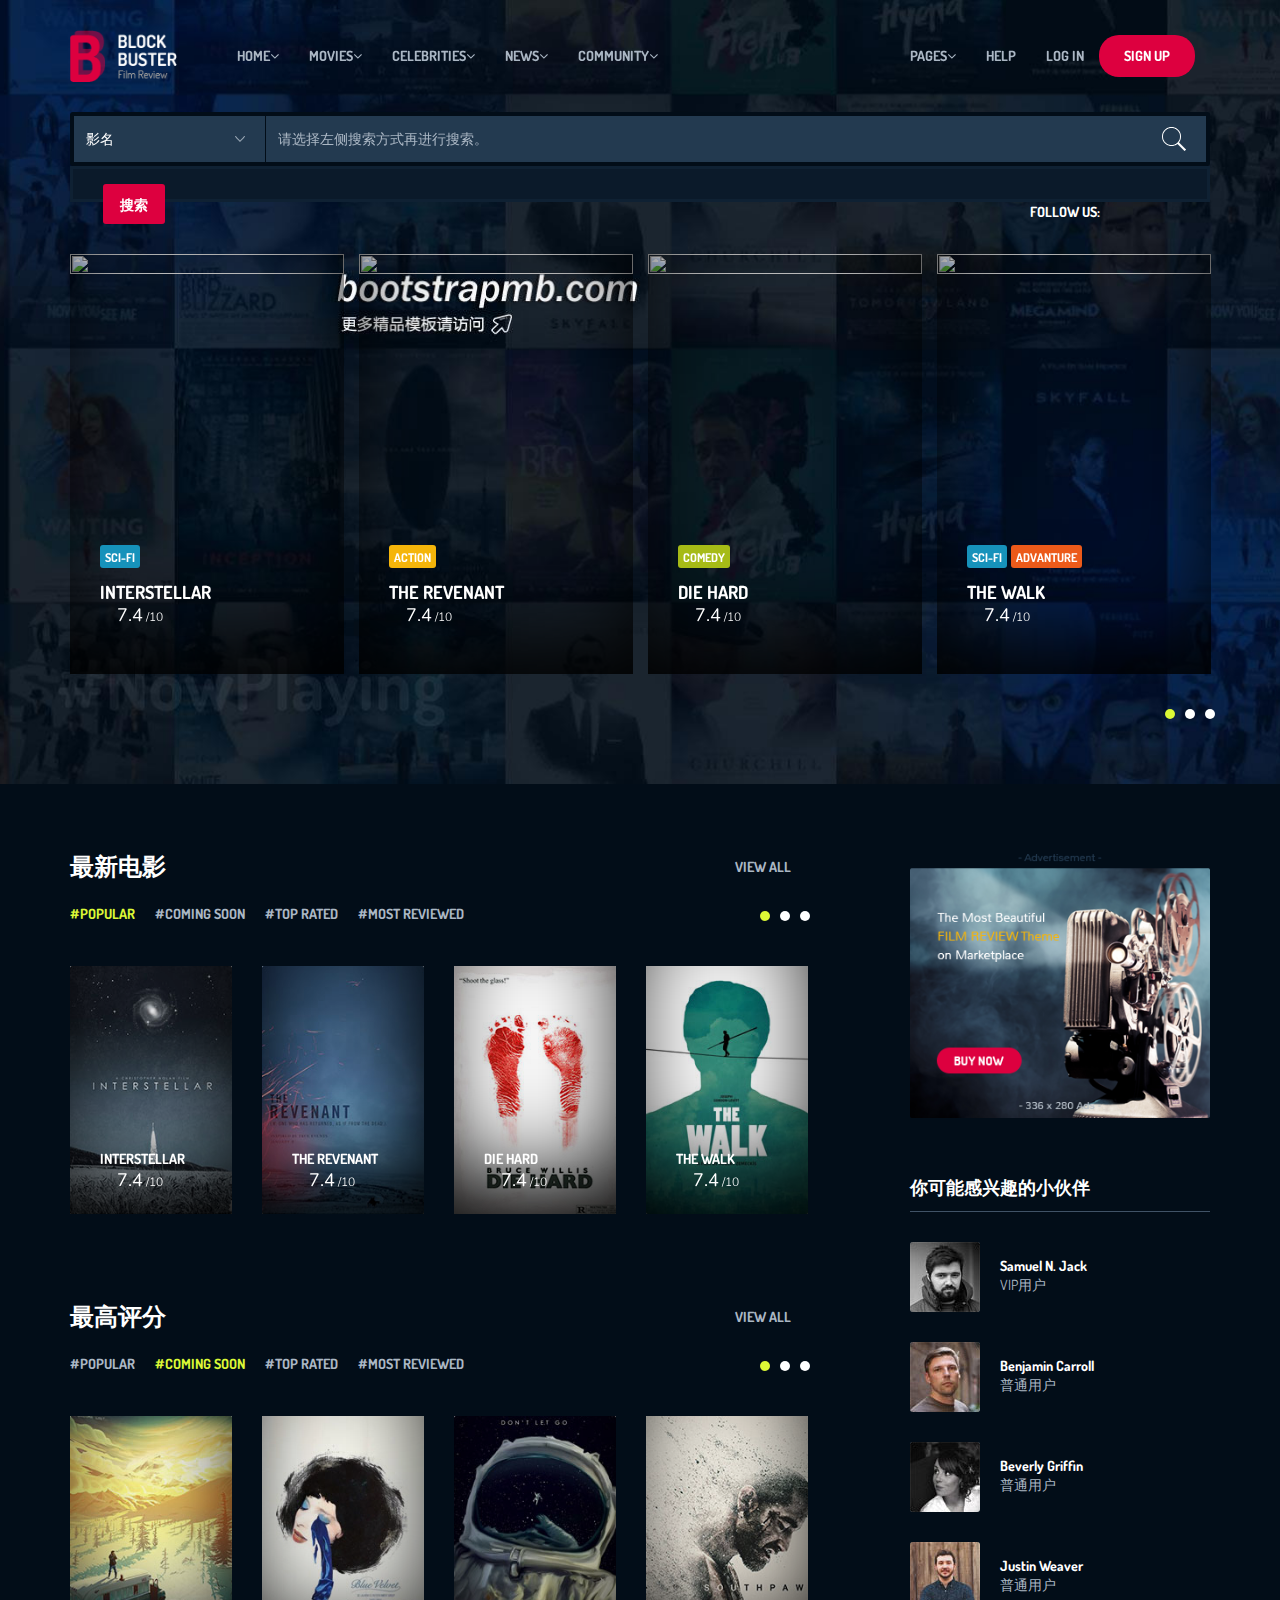
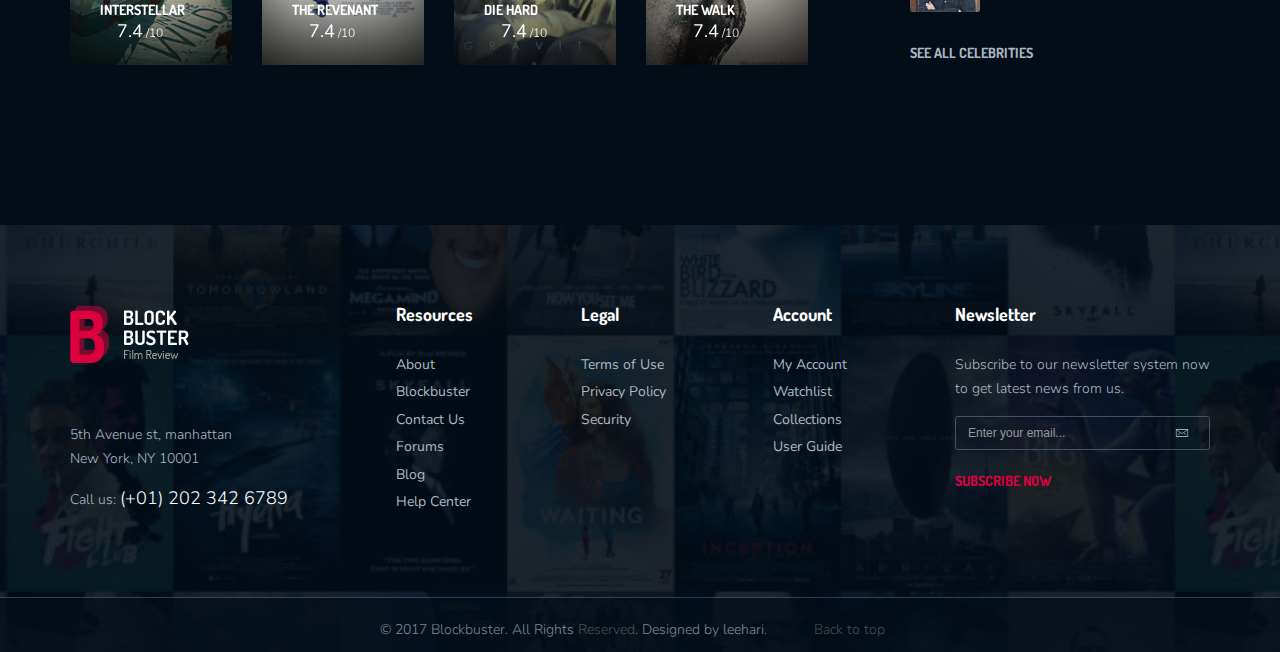
==== web/index.html @ 8b9c5f39 "init" ====
﻿<!DOCTYPE html>
<!--[if IE 7]>
<html class="ie ie7 no-js" lang="en-US">
<![endif]-->
<!--[if IE 8]>
<html class="ie ie8 no-js" lang="en-US">
<![endif]-->
<!--[if !(IE 7) | !(IE 8)  ]><!-->
<html lang="en" class="no-js">
<head>
	<!-- Basic need -->
	<title>Open Pediatrics</title>
	<meta charset="UTF-8">
	<meta name="description" content="">
	<meta name="keywords" content="">
	<meta name="author" content="">
	<meta name="referrer" content="no-referrer">
	<link rel="profile" href="#">

    <!--Google Font-->
    <link rel="stylesheet" href='http://fonts.googleapis.com/css?family=Dosis:400,700,500|Nunito:300,400,600' />
	<!-- Mobile specific meta -->
	<meta name=viewport content="width=device-width, initial-scale=1">
	<meta name="format-detection" content="telephone-no">

	<!-- CSS files -->
	<link rel="stylesheet" href="css/plugins.css">
	<link rel="stylesheet" href="css/style.css">

</head>
<body>
<!--preloading-->
<div id="preloader">
    <img class="logo" src="images/logo1.png" alt="" width="119" height="58">
    <div id="status">
        <span></span>
        <span></span>
    </div>
</div>
<!--end of preloading-->
<!--login form popup-->
<div class="login-wrapper" id="login-content">
    <div class="login-content">
        <a href="#" class="close">x</a>
        <h3>Login</h3>
        <form method="post" action="login.php">
        	<div class="row">
        		 <label for="username">
                    Username:
                    <input type="text" name="username" id="username" placeholder="Hugh Jackman" pattern="^[a-zA-Z][a-zA-Z0-9-_\.]{8,20}$" required="required" />
                </label>
        	</div>
           
            <div class="row">
            	<label for="password">
                    Password:
                    <input type="password" name="password" id="password" placeholder="******" pattern="(?=^.{8,}$)((?=.*\d)|(?=.*\W+))(?![.\n])(?=.*[A-Z])(?=.*[a-z]).*$" required="required" />
                </label>
            </div>
            <div class="row">
            	<div class="remember">
					<div>
						<input type="checkbox" name="remember" value="Remember me"><span>Remember me</span>
					</div>
            		<a href="#">Forget password ?</a>
            	</div>
            </div>
           <div class="row">
           	 <button type="submit">Login</button>
           </div>
        </form>
        <div class="row">
        	<p>Or via social</p>
            <div class="social-btn-2">
            	<a class="fb" href="#"><i class="ion-social-facebook"></i>Facebook</a>
            	<a class="tw" href="#"><i class="ion-social-twitter"></i>twitter</a>
            </div>
        </div>
    </div>
</div>
<!--end of login form popup-->
<!--signup form popup-->
<div class="login-wrapper"  id="signup-content">
    <div class="login-content">
        <a href="#" class="close">x</a>
        <h3>sign up</h3>
        <form method="post" action="signup.php">
            <div class="row">
                 <label for="username-2">
                    Username:
                    <input type="text" name="username" id="username-2" placeholder="Hugh Jackman" pattern="^[a-zA-Z][a-zA-Z0-9-_\.]{8,20}$" required="required" />
                </label>
            </div>
           
            <div class="row">
                <label for="email-2">
                    your email:
                    <input type="password" name="email" id="email-2" placeholder="" pattern="(?=^.{8,}$)((?=.*\d)|(?=.*\W+))(?![.\n])(?=.*[A-Z])(?=.*[a-z]).*$" required="required" />
                </label>
            </div>
             <div class="row">
                <label for="password-2">
                    Password:
                    <input type="password" name="password" id="password-2" placeholder="" pattern="(?=^.{8,}$)((?=.*\d)|(?=.*\W+))(?![.\n])(?=.*[A-Z])(?=.*[a-z]).*$" required="required" />
                </label>
            </div>
             <div class="row">
                <label for="repassword-2">
                    re-type Password:
                    <input type="password" name="password" id="repassword-2" placeholder="" pattern="(?=^.{8,}$)((?=.*\d)|(?=.*\W+))(?![.\n])(?=.*[A-Z])(?=.*[a-z]).*$" required="required" />
                </label>
            </div>
           <div class="row">
             <button type="submit">sign up</button>
           </div>
        </form>
    </div>
</div>
<!--end of signup form popup-->

<!-- BEGIN | Header -->
<header class="ht-header">
	<div class="container">
		<nav class="navbar navbar-default navbar-custom">
				<!-- Brand and toggle get grouped for better mobile display -->
				<div class="navbar-header logo">
				    <div class="navbar-toggle" data-toggle="collapse" data-target="#bs-example-navbar-collapse-1">
					    <span class="sr-only">Toggle navigation</span>
					    <div id="nav-icon1">
							<span></span>
							<span></span>
							<span></span>
						</div>
				    </div>
				    <a href="index.html"><img class="logo" src="images/logo1.png" alt="" width="119" height="58"></a>
			    </div>
				<!-- Collect the nav links, forms, and other content for toggling -->
				<div class="collapse navbar-collapse flex-parent" id="bs-example-navbar-collapse-1">
					<ul class="nav navbar-nav flex-child-menu menu-left">
						<li class="hidden">
							<a href="#page-top"></a>
						</li>
						<li class="dropdown first">
							<a class="btn btn-default dropdown-toggle lv1" data-toggle="dropdown">
							Home <i class="fa fa-angle-down" aria-hidden="true"></i>
							</a>
							<ul class="dropdown-menu level1">
								<li><a href="index.html">Home 01</a></li>
								<li><a href="homev2.html">Home 02</a></li>
								<li><a href="homev3.html">Home 03</a></li>
							</ul>
						</li>
						<li class="dropdown first">
							<a class="btn btn-default dropdown-toggle lv1" data-toggle="dropdown" data-hover="dropdown">
							movies<i class="fa fa-angle-down" aria-hidden="true"></i>
							</a>
							<ul class="dropdown-menu level1">
								<li class="dropdown">
									<a href="#" class="dropdown-toggle" data-toggle="dropdown" >Movie grid<i class="ion-ios-arrow-forward"></i></a>
									<ul class="dropdown-menu level2">
										<li><a href="moviegrid.html">Movie grid</a></li>
										<li><a href="moviegridfw.html">movie grid full width</a></li>
									</ul>
								</li>			
								<li><a href="movielist.html">Movie list</a></li>
								<li><a href="moviesingle.html">Movie single</a></li>
								<li class="it-last"><a href="seriessingle.html">Series single</a></li>
							</ul>
						</li>
						<li class="dropdown first">
							<a class="btn btn-default dropdown-toggle lv1" data-toggle="dropdown" data-hover="dropdown">
							celebrities <i class="fa fa-angle-down" aria-hidden="true"></i>
							</a>
							<ul class="dropdown-menu level1">
								<li><a href="celebritygrid01.html">celebrity grid 01</a></li>
								<li><a href="celebritygrid02.html">celebrity grid 02 </a></li>
								<li><a href="celebritylist.html">celebrity list</a></li>
								<li class="it-last"><a href="celebritysingle.html">celebrity single</a></li>
							</ul>
						</li>
						<li class="dropdown first">
							<a class="btn btn-default dropdown-toggle lv1" data-toggle="dropdown" data-hover="dropdown">
							news <i class="fa fa-angle-down" aria-hidden="true"></i>
							</a>
							<ul class="dropdown-menu level1">
								<li><a href="bloglist.html">blog List</a></li>
								<li><a href="bloggrid.html">blog Grid</a></li>
								<li class="it-last"><a href="blogdetail.html">blog Detail</a></li>
							</ul>
						</li>
						<li class="dropdown first">
							<a class="btn btn-default dropdown-toggle lv1" data-toggle="dropdown" data-hover="dropdown">
							community <i class="fa fa-angle-down" aria-hidden="true"></i>
							</a>
							<ul class="dropdown-menu level1">
								<li><a href="userfavoritegrid.html">user favorite grid</a></li>
								<li><a href="userfavoritelist.html">user favorite list</a></li>
								<li><a href="userprofile.html">user profile</a></li>
								<li class="it-last"><a href="userrate.html">user rate</a></li>
							</ul>
						</li>
					</ul>
					<ul class="nav navbar-nav flex-child-menu menu-right">
						<li class="dropdown first">
							<a class="btn btn-default dropdown-toggle lv1" data-toggle="dropdown" data-hover="dropdown">
							pages <i class="fa fa-angle-down" aria-hidden="true"></i>
							</a>
							<ul class="dropdown-menu level1">
								<li><a href="landing.html">Landing</a></li>
								<li><a href="404.html">404 Page</a></li>
								<li class="it-last"><a href="comingsoon.html">Coming soon</a></li>
							</ul>
						</li>                
						<li><a href="#">Help</a></li>
						<li class="loginLink"><a href="#">LOG In</a></li>
						<li class="btn signupLink"><a href="#">sign up</a></li>
					</ul>
				</div>
			<!-- /.navbar-collapse -->
	    </nav>
	    
	    <!-- top search form -->
	    <div class="top-search">
	    	<select>
				<option value="united">影名</option>
				<option value="saab">明星</option>
				<option value="united">导演</option>
				<option value="saab">标签</option>
			</select>
			<input type="text" placeholder="请选择左侧搜索方式再进行搜索。">
	    </div>
		<div class="form-style-1" >
			<div class="col-md-1 ">
				<input class="submit" type="submit" value="搜索">
			</div>
		</div>
	</div>
</header>
<!-- END | Header -->

<div class="slider movie-items">
	<div class="container">
		<div class="row">
			<div class="social-link">
				<p>Follow us: </p>
				<a href="#"><i class="ion-social-facebook"></i></a>
				<a href="#"><i class="ion-social-twitter"></i></a>
				<a href="#"><i class="ion-social-googleplus"></i></a>
				<a href="#"><i class="ion-social-youtube"></i></a>
			</div>
	    	<div  class="slick-multiItemSlider">
	    		<div class="movie-item">
	    			<div class="mv-img">
	    				<a href="#"><img src="https://img1.doubanio.com/view/photo/s_ratio_poster/public/p2219011938.webp" alt="" width="285" height="437"></a>
	    			</div>
	    			<div class="title-in">
	    				<div class="cate">
	    					<span class="blue"><a href="#">Sci-fi</a></span>
	    				</div>
	    				<h6><a href="#">Interstellar</a></h6>
	    				<p><i class="ion-android-star"></i><span>7.4</span> /10</p>
	    			</div>
	    		</div>
				<div class="movie-item">
	    			<div class="mv-img">
	    				<a href="#"><img src="https://img1.doubanio.com/view/photo/s_ratio_poster/public/p1910812549.webp" alt="" width="285" height="437"></a>
	    			</div>
	    			<div class="title-in">
	    				<div class="cate">
	    					<span class="yell"><a href="#">action</a></span>
	    				</div>
	    				<h6><a href="#">The revenant</a></h6>
	    				<p><i class="ion-android-star"></i><span>7.4</span> /10</p>
	    			</div>
	    		</div>
	    		<div class="movie-item">
	    			<div class="mv-img">
	    				<a href="#"><img src="https://img3.doubanio.com/view/photo/s_ratio_poster/public/p692813374.webp" alt="" width="285" height="437"></a>
	    			</div>
	    			<div class="title-in">
	    				<div class="cate">
	    					<span class="green"><a href="#">comedy</a></span>
	    				</div>
	    				<h6><a href="#">Die hard</a></h6>
	    				<p><i class="ion-android-star"></i><span>7.4</span> /10</p>
	    			</div>
	    		</div>
	    		<div class="movie-item">
	    			<div class="mv-img">
	    				<a href="#"><img src="https://img3.doubanio.com/view/photo/s_ratio_poster/public/p1910825503.webp" alt="" width="285" height="437"></a>
	    			</div>
	    			<div class="title-in">
	    				<div class="cate">
	    					<span class="blue"><a href="#">Sci-fi</a></span> <span class="orange"><a href="#">advanture</a></span>
	    				</div>
	    				<h6><a href="#">The walk</a></h6>
	    				<p><i class="ion-android-star"></i><span>7.4</span> /10</p>
	    			</div>
	    		</div>
	    		<div class="movie-item">
	    			<div class="mv-img">
	    				<a href="#"><img src="images/uploads/slider1.jpg" alt="" width="285" height="437"></a>
	    			</div>
	    			<div class="title-in">
	    				<div class="cate">
	    					<span class="blue"><a href="#">Sci-fi</a></span>
	    				</div>
	    				<h6><a href="#">Interstellar</a></h6>
	    				<p><i class="ion-android-star"></i><span>7.4</span> /10</p>
	    			</div>
	    		</div>
				<div class="movie-item">
	    			<div class="mv-img">
	    				<a href="#"><img src="images/uploads/slider2.jpg" alt="" width="285" height="437"></a>
	    			</div>
	    			<div class="title-in">
	    				<div class="cate">
	    					<span class="yell"><a href="#">action</a></span>
	    				</div>
	    				<h6><a href="#">The revenant</a></h6>
	    				<p><i class="ion-android-star"></i><span>7.4</span> /10</p>
	    			</div>
	    		</div>
	    		<div class="movie-item">
	    			<div class="mv-img">
	    				<img src="images/uploads/slider3.jpg" alt="" width="285" height="437">
	    			</div>
	    			<div class="title-in">
	    				<div class="cate">
	    					<span class="green"><a href="#">comedy</a></span>
	    				</div>
	    				<h6><a href="#">Die hard</a></h6>
	    				<p><i class="ion-android-star"></i><span>7.4</span> /10</p>
	    			</div>
	    		</div>
	    		<div class="movie-item">
	    			<div class="mv-img">
	    				<img src="images/uploads/slider4.jpg" alt="" width="285" height="437">
	    			</div>
	    			<div class="title-in">
	    				<div class="cate">
	    					<span class="blue"><a href="#">Sci-fi</a></span> <span class="orange"><a href="#">advanture</a></span>
	    				</div>
	    				<h6><a href="#">The walk</a></h6>
	    				<p><i class="ion-android-star"></i><span>7.4</span> /10</p>
	    			</div>
	    		</div>
	    		<div class="movie-item">
	    			<div class="mv-img">
	    				<img src="images/uploads/slider3.jpg" alt="" width="285" height="437">
	    			</div>
	    			<div class="title-in">
	    				<div class="cate">
	    					<span class="green"><a href="#">comedy</a></span>
	    				</div>
	    				<h6><a href="#">Die hard</a></h6>
	    				<p><i class="ion-android-star"></i><span>7.4</span> /10</p>
	    			</div>
	    		</div>
	    	</div>
	    </div>
	</div>
</div>
<div class="movie-items">
	<div class="container">
		<div class="row ipad-width">
			<div class="col-md-8">
				<div class="title-hd">
					<h2>最新电影</h2>
					<a href="#" class="viewall">View all <i class="ion-ios-arrow-right"></i></a>
				</div>
				<div class="tabs">
					<ul class="tab-links">
						<li class="active"><a href="#tab1">#Popular</a></li>
						<li><a href="#tab2"> #Coming soon</a></li>
						<li><a href="#tab3">  #Top rated  </a></li>
						<li><a href="#tab4"> #Most reviewed</a></li>                        
					</ul>
				    <div class="tab-content">
				        <div id="tab1" class="tab active">
				            <div class="row">
				            	<div class="slick-multiItem">
				            		<div class="slide-it">
				            			<div class="movie-item">
					            			<div class="mv-img">
					            				<img src="images/uploads/mv-item1.jpg" alt="" width="185" height="284">
					            			</div> 
					            			<div class="hvr-inner">
					            				<a  href="moviesingle.html"> Read more <i class="ion-android-arrow-dropright"></i> </a>
					            			</div>
					            			<div class="title-in">
					            				<h6><a href="#">Interstellar</a></h6>
					            				<p><i class="ion-android-star"></i><span>7.4</span> /10</p>
					            			</div>
					            		</div>
				            		</div>
									<div class="slide-it">
										<div class="movie-item">
					            			<div class="mv-img">
					            				<img src="images/uploads/mv-item2.jpg" alt="" width="185" height="284">
					            			</div>
					            			<div class="hvr-inner">
					            				<a  href="moviesingle.html"> Read more <i class="ion-android-arrow-dropright"></i> </a>
					            			</div>
					            			<div class="title-in">
					            				<h6><a href="#">The revenant</a></h6>
					            				<p><i class="ion-android-star"></i><span>7.4</span> /10</p>
					            			</div>
					            		</div>
									</div>
				            		<div class="slide-it">
				            			<div class="movie-item">
					            			<div class="mv-img">
					            				<img src="images/uploads/mv-item3.jpg" alt="" width="185" height="284">
					            			</div>
					            			<div class="hvr-inner">
					            				<a  href="moviesingle.html"> Read more <i class="ion-android-arrow-dropright"></i> </a>
					            			</div>
					            			<div class="title-in">
					            				<h6><a href="#">Die hard</a></h6>
					            				<p><i class="ion-android-star"></i><span>7.4</span> /10</p>
					            			</div>
					            		</div>
				            		</div>
				            		<div class="slide-it">
				            			<div class="movie-item">
					            			<div class="mv-img">
					            				<img src="images/uploads/mv-item4.jpg" alt="" width="185" height="284">
					            			</div>
					            			<div class="hvr-inner">
					            				<a  href="moviesingle.html"> Read more <i class="ion-android-arrow-dropright"></i> </a>
					            			</div>
					            			<div class="title-in">
					            				<h6><a href="#">The walk</a></h6>
					            				<p><i class="ion-android-star"></i><span>7.4</span> /10</p>
					            			</div>
					            		</div>
				            		</div>
				            		<div class="slide-it">
				            			<div class="movie-item">
					            			<div class="mv-img">
					            				<img src="images/uploads/mv-item5.jpg" alt="" width="185" height="284">
					            			</div>
					            			<div class="hvr-inner">
					            				<a  href="moviesingle.html"> Read more <i class="ion-android-arrow-dropright"></i> </a>
					            			</div>
					            			<div class="title-in">
					            				<h6><a href="#">Interstellar</a></h6>
					            				<p><i class="ion-android-star"></i><span>7.4</span> /10</p>
					            			</div>
					            		</div>
				            		</div>
									<div class="slide-it">
										<div class="movie-item">
					            			<div class="mv-img">
					            				<img src="images/uploads/mv-item6.jpg" alt="" width="185" height="284">
					            			</div>
					            			<div class="hvr-inner">
					            				<a  href="moviesingle.html"> Read more <i class="ion-android-arrow-dropright"></i> </a>
					            			</div>
					            			<div class="title-in">
					            				<h6><a href="#">The revenant</a></h6>
					            				<p><i class="ion-android-star"></i><span>7.4</span> /10</p>
					            			</div>
					            		</div>
									</div>
				            		<div class="slide-it">
				            			<div class="movie-item">
					            			<div class="mv-img">
					            				<img src="images/uploads/mv-item7.jpg" alt="" width="185" height="284">
					            			</div>
					            			<div class="hvr-inner">
					            				<a  href="moviesingle.html"> Read more <i class="ion-android-arrow-dropright"></i> </a>
					            			</div>
					            			<div class="title-in">
					            				<h6><a href="#">Die hard</a></h6>
					            				<p><i class="ion-android-star"></i><span>7.4</span> /10</p>
					            			</div>
					            		</div>
				            		</div>
				            		<div class="slide-it">
				            			<div class="movie-item">
					            			<div class="mv-img">
					            				<img src="images/uploads/mv-item8.jpg" alt="" width="185" height="284">
					            			</div>
					            			<div class="hvr-inner">
					            				<a  href="moviesingle.html"> Read more <i class="ion-android-arrow-dropright"></i> </a>
					            			</div>
					            			<div class="title-in">
					            				<h6><a href="#">The walk</a></h6>
					            				<p><i class="ion-android-star"></i><span>7.4</span> /10</p>
					            			</div>
					            		</div>
				            		</div>
				            		<div class="slide-it">
				            			<div class="movie-item">
					            			<div class="mv-img">
					            				<img src="images/uploads/mv-item3.jpg" alt="" width="185" height="284">
					            			</div>
					            			<div class="hvr-inner">
					            				<a  href="moviesingle.html"> Read more <i class="ion-android-arrow-dropright"></i> </a>
					            			</div>
					            			<div class="title-in">
					            				<h6><a href="#">Die hard</a></h6>
					            				<p><i class="ion-android-star"></i><span>7.4</span> /10</p>
					            			</div>
					            		</div>
				            		</div>
				            	</div>
				            </div>
				        </div>
				        <div id="tab2" class="tab">
				           <div class="row">
				            	<div class="slick-multiItem">
				            		<div class="slide-it">
				            			<div class="movie-item">
					            			<div class="mv-img">
					            				<img src="images/uploads/mv-item5.jpg" alt="" width="185" height="284">
					            			</div>
					            			<div class="hvr-inner">
					            				<a  href="moviesingle.html"> Read more <i class="ion-android-arrow-dropright"></i> </a>
					            			</div>
					            			<div class="title-in">
					            				<h6><a href="#">Interstellar</a></h6>
					            				<p><i class="ion-android-star"></i><span>7.4</span> /10</p>
					            			</div>
					            		</div>
				            		</div>
									<div class="slide-it">
										<div class="movie-item">
					            			<div class="mv-img">
					            				<img src="images/uploads/mv-item6.jpg" alt="" width="185" height="284">
					            			</div>
					            			<div class="hvr-inner">
					            				<a  href="moviesingle.html"> Read more <i class="ion-android-arrow-dropright"></i> </a>
					            			</div>
					            			<div class="title-in">
					            				<h6><a href="#">The revenant</a></h6>
					            				<p><i class="ion-android-star"></i><span>7.4</span> /10</p>
					            			</div>
					            		</div>
									</div>
				            		<div class="slide-it">
				            			<div class="movie-item">
					            			<div class="mv-img">
					            				<img src="images/uploads/mv-item7.jpg" alt="" width="185" height="284">
					            			</div>
					            			<div class="hvr-inner">
					            				<a  href="moviesingle.html"> Read more <i class="ion-android-arrow-dropright"></i> </a>
					            			</div>
					            			<div class="title-in">
					            				<h6><a href="#">Die hard</a></h6>
					            				<p><i class="ion-android-star"></i><span>7.4</span> /10</p>
					            			</div>
					            		</div>
				            		</div>
				            		<div class="slide-it">
				            			<div class="movie-item">
					            			<div class="mv-img">
					            				<img src="images/uploads/mv-item8.jpg" alt="" width="185" height="284">
					            			</div>
					            			<div class="hvr-inner">
					            				<a  href="moviesingle.html"> Read more <i class="ion-android-arrow-dropright"></i> </a>
					            			</div>
					            			<div class="title-in">
					            				<h6><a href="#">The walk</a></h6>
					            				<p><i class="ion-android-star"></i><span>7.4</span> /10</p>
					            			</div>
					            		</div>
				            		</div>
				            		<div class="slide-it">
				            			<div class="movie-item">
					            			<div class="mv-img">
					            				<img src="images/uploads/mv-item3.jpg" alt="" width="185" height="284">
					            			</div>
					            			<div class="hvr-inner">
					            				<a  href="moviesingle.html"> Read more <i class="ion-android-arrow-dropright"></i> </a>
					            			</div>
					            			<div class="title-in">
					            				<h6><a href="#">Die hard</a></h6>
					            				<p><i class="ion-android-star"></i><span>7.4</span> /10</p>
					            			</div>
					            		</div>
				            		</div>
				            	</div>
				            </div>
				        </div>
				        <div id="tab3" class="tab">
				        	<div class="row">
				            	<div class="slick-multiItem">
				            		<div class="slide-it">
				            			<div class="movie-item">
					            			<div class="mv-img">
					            				<img src="images/uploads/mv-item1.jpg" alt="" width="185" height="284">
					            			</div>
					            			<div class="hvr-inner">
					            				<a  href="moviesingle.html"> Read more <i class="ion-android-arrow-dropright"></i> </a>
					            			</div>
					            			<div class="title-in">
					            				<h6><a href="#">Interstellar</a></h6>
					            				<p><i class="ion-android-star"></i><span>7.4</span> /10</p>
					            			</div>
					            		</div>
				            		</div>
									<div class="slide-it">
										<div class="movie-item">
					            			<div class="mv-img">
					            				<img src="images/uploads/mv-item2.jpg" alt="" width="185" height="284">
					            			</div>
					            			<div class="hvr-inner">
					            				<a  href="moviesingle.html"> Read more <i class="ion-android-arrow-dropright"></i> </a>
					            			</div>
					            			<div class="title-in">
					            				<h6><a href="#">The revenant</a></h6>
					            				<p><i class="ion-android-star"></i><span>7.4</span> /10</p>
					            			</div>
					            		</div>
									</div>
				            		<div class="slide-it">
				            			<div class="movie-item">
					            			<div class="mv-img">
					            				<img src="images/uploads/mv-item3.jpg" alt="" width="185" height="284">
					            			</div>
					            			<div class="hvr-inner">
					            				<a  href="moviesingle.html"> Read more <i class="ion-android-arrow-dropright"></i> </a>
					            			</div>
					            			<div class="title-in">
					            				<h6><a href="#">Die hard</a></h6>
					            				<p><i class="ion-android-star"></i><span>7.4</span> /10</p>
					            			</div>
					            		</div>
				            		</div>
				            		<div class="slide-it">
				            			<div class="movie-item">
					            			<div class="mv-img">
					            				<img src="images/uploads/mv-item4.jpg" alt="" width="185" height="284">
					            			</div>
					            			<div class="hvr-inner">
					            				<a  href="moviesingle.html"> Read more <i class="ion-android-arrow-dropright"></i> </a>
					            			</div>
					            			<div class="title-in">
					            				<h6><a href="#">The walk</a></h6>
					            				<p><i class="ion-android-star"></i><span>7.4</span> /10</p>
					            			</div>
					            		</div>
				            		</div>
				            		<div class="slide-it">
				            			<div class="movie-item">
					            			<div class="mv-img">
					            				<img src="images/uploads/mv-item3.jpg" alt="" width="185" height="284">
					            			</div>
					            			<div class="hvr-inner">
					            				<a  href="moviesingle.html"> Read more <i class="ion-android-arrow-dropright"></i> </a>
					            			</div>
					            			<div class="title-in">
					            				<h6><a href="#">Die hard</a></h6>
					            				<p><i class="ion-android-star"></i><span>7.4</span> /10</p>
					            			</div>
					            		</div>
				            		</div>
				            	</div>
				            </div>
			       	 	</div>
			       	 	<div id="tab4" class="tab">
				        	<div class="row">
				            	<div class="slick-multiItem">
				            		<div class="slide-it">
				            			<div class="movie-item">
					            			<div class="mv-img">
					            				<img src="images/uploads/mv-item5.jpg" alt="" width="185" height="284">
					            			</div>
					            			<div class="hvr-inner">
					            				<a  href="moviesingle.html"> Read more <i class="ion-android-arrow-dropright"></i> </a>
					            			</div>
					            			<div class="title-in">
					            				<h6><a href="#">Interstellar</a></h6>
					            				<p><i class="ion-android-star"></i><span>7.4</span> /10</p>
					            			</div>
					            		</div>
				            		</div>
									<div class="slide-it">
										<div class="movie-item">
					            			<div class="mv-img">
					            				<img src="images/uploads/mv-item6.jpg" alt="" width="185" height="284">
					            			</div>
					            			<div class="hvr-inner">
					            				<a  href="moviesingle.html"> Read more <i class="ion-android-arrow-dropright"></i> </a>
					            			</div>
					            			<div class="title-in">
					            				<h6><a href="#">The revenant</a></h6>
					            				<p><i class="ion-android-star"></i><span>7.4</span> /10</p>
					            			</div>
					            		</div>
									</div>
				            		<div class="slide-it">
				            			<div class="movie-item">
					            			<div class="mv-img">
					            				<img src="images/uploads/mv-item7.jpg" alt="" width="185" height="284">
					            			</div>
					            			<div class="hvr-inner">
					            				<a  href="moviesingle.html"> Read more <i class="ion-android-arrow-dropright"></i> </a>
					            			</div>
					            			<div class="title-in">
					            				<h6><a href="#">Die hard</a></h6>
					            				<p><i class="ion-android-star"></i><span>7.4</span> /10</p>
					            			</div>
					            		</div>
				            		</div>
				            		<div class="slide-it">
				            			<div class="movie-item">
					            			<div class="mv-img">
					            				<img src="images/uploads/mv-item8.jpg" alt="" width="185" height="284">
					            			</div>
					            			<div class="hvr-inner">
					            				<a  href="moviesingle.html"> Read more <i class="ion-android-arrow-dropright"></i> </a>
					            			</div>
					            			<div class="title-in">
					            				<h6><a href="#">The walk</a></h6>
					            				<p><i class="ion-android-star"></i><span>7.4</span> /10</p>
					            			</div>
					            		</div>
				            		</div>
				            		<div class="slide-it">
				            			<div class="movie-item">
					            			<div class="mv-img">
					            				<img src="images/uploads/mv-item3.jpg" alt="" width="185" height="284">
					            			</div>
					            			<div class="hvr-inner">
					            				<a  href="moviesingle.html"> Read more <i class="ion-android-arrow-dropright"></i> </a>
					            			</div>
					            			<div class="title-in">
					            				<h6><a href="#">Die hard</a></h6>
					            				<p><i class="ion-android-star"></i><span>7.4</span> /10</p>
					            			</div>
					            		</div>
				            		</div>
				            	</div>
				            </div>
			       	 	</div>
				    </div>
				</div>
				<div class="title-hd">
					<h2>最高评分</h2>
					<a href="#" class="viewall">View all <i class="ion-ios-arrow-right"></i></a>
				</div>
				<div class="tabs">
					<ul class="tab-links-2">
						<li><a href="#tab21">#Popular</a></li>
						<li class="active"><a href="#tab22"> #Coming soon</a></li>
						<li><a href="#tab23">  #Top rated  </a></li>
						<li><a href="#tab24"> #Most reviewed</a></li>                        
					</ul>
				    <div class="tab-content">
				        <div id="tab21" class="tab">
				            <div class="row">
				            	<div class="slick-multiItem">
				            		<div class="slide-it">
				            			<div class="movie-item">
					            			<div class="mv-img">
					            				<img src="images/uploads/mv-item1.jpg" alt="" width="185" height="284">
					            			</div>
					            			<div class="hvr-inner">
					            				<a  href="moviesingle.html"> Read more <i class="ion-android-arrow-dropright"></i> </a>
					            			</div>
					            			<div class="title-in">
					            				<h6><a href="#">Interstellar</a></h6>
					            				<p><i class="ion-android-star"></i><span>7.4</span> /10</p>
					            			</div>
					            		</div>
				            		</div>
									<div class="slide-it">
										<div class="movie-item">
					            			<div class="mv-img">
					            				<img src="images/uploads/mv-item2.jpg" alt="" width="185" height="284">
					            			</div>
					            			<div class="hvr-inner">
					            				<a  href="moviesingle.html"> Read more <i class="ion-android-arrow-dropright"></i> </a>
					            			</div>
					            			<div class="title-in">
					            				<h6><a href="#">The revenant</a></h6>
					            				<p><i class="ion-android-star"></i><span>7.4</span> /10</p>
					            			</div>
					            		</div>
									</div>
				            		<div class="slide-it">
				            			<div class="movie-item">
					            			<div class="mv-img">
					            				<img src="images/uploads/mv-item3.jpg" alt="" width="185" height="284">
					            			</div>
					            			<div class="hvr-inner">
					            				<a  href="moviesingle.html"> Read more <i class="ion-android-arrow-dropright"></i> </a>
					            			</div>
					            			<div class="title-in">
					            				<h6><a href="#">Die hard</a></h6>
					            				<p><i class="ion-android-star"></i><span>7.4</span> /10</p>
					            			</div>
					            		</div>
				            		</div>
				            		<div class="slide-it">
				            			<div class="movie-item">
					            			<div class="mv-img">
					            				<img src="images/uploads/mv-item4.jpg" alt="" width="185" height="284">
					            			</div>
					            			<div class="hvr-inner">
					            				<a  href="moviesingle.html"> Read more <i class="ion-android-arrow-dropright"></i> </a>
					            			</div>
					            			<div class="title-in">
					            				<h6><a href="#">The walk</a></h6>
					            				<p><i class="ion-android-star"></i><span>7.4</span> /10</p>
					            			</div>
					            		</div>
				            		</div>
				            		<div class="slide-it">
				            			<div class="movie-item">
					            			<div class="mv-img">
					            				<img src="images/uploads/mv-item3.jpg" alt="" width="185" height="284">
					            			</div>
					            			<div class="hvr-inner">
					            				<a  href="moviesingle.html"> Read more <i class="ion-android-arrow-dropright"></i> </a>
					            			</div>
					            			<div class="title-in">
					            				<h6><a href="#">Die hard</a></h6>
					            				<p><i class="ion-android-star"></i><span>7.4</span> /10</p>
					            			</div>
					            		</div>
				            		</div>
				            	</div>
				            </div>
				        </div>
				        <div id="tab22" class="tab active">
				           <div class="row">
				            	<div class="slick-multiItem">
				            		<div class="slide-it">
				            			<div class="movie-item">
					            			<div class="mv-img">
					            				<img src="images/uploads/mv-item5.jpg" alt="" width="185" height="284">
					            			</div>
					            			<div class="hvr-inner">
					            				<a  href="moviesingle.html"> Read more <i class="ion-android-arrow-dropright"></i> </a>
					            			</div>
					            			<div class="title-in">
					            				<h6><a href="#">Interstellar</a></h6>
					            				<p><i class="ion-android-star"></i><span>7.4</span> /10</p>
					            			</div>
					            		</div>
				            		</div>
									<div class="slide-it">
										<div class="movie-item">
					            			<div class="mv-img">
					            				<img src="images/uploads/mv-item6.jpg" alt="" width="185" height="284">
					            			</div>
					            			<div class="hvr-inner">
					            				<a  href="moviesingle.html"> Read more <i class="ion-android-arrow-dropright"></i> </a>
					            			</div>
					            			<div class="title-in">
					            				<h6><a href="#">The revenant</a></h6>
					            				<p><i class="ion-android-star"></i><span>7.4</span> /10</p>
					            			</div>
					            		</div>
									</div>
				            		<div class="slide-it">
				            			<div class="movie-item">
					            			<div class="mv-img">
					            				<img src="images/uploads/mv-item7.jpg" alt="" width="185" height="284">
					            			</div>
					            			<div class="hvr-inner">
					            				<a  href="moviesingle.html"> Read more <i class="ion-android-arrow-dropright"></i> </a>
					            			</div>
					            			<div class="title-in">
					            				<h6><a href="#">Die hard</a></h6>
					            				<p><i class="ion-android-star"></i><span>7.4</span> /10</p>
					            			</div>
					            		</div>
				            		</div>
				            		<div class="slide-it">
				            			<div class="movie-item">
					            			<div class="mv-img">
					            				<img src="images/uploads/mv-item8.jpg" alt="" width="185" height="284">
					            			</div>
					            			<div class="hvr-inner">
					            				<a  href="moviesingle.html"> Read more <i class="ion-android-arrow-dropright"></i> </a>
					            			</div>
					            			<div class="title-in">
					            				<h6><a href="#">The walk</a></h6>
					            				<p><i class="ion-android-star"></i><span>7.4</span> /10</p>
					            			</div>
					            		</div>
				            		</div>
				            		<div class="slide-it">
				            			<div class="movie-item">
					            			<div class="mv-img">
					            				<img src="images/uploads/mv-item1.jpg" alt="" width="185" height="284">
					            			</div>
					            			<div class="hvr-inner">
					            				<a  href="moviesingle.html"> Read more <i class="ion-android-arrow-dropright"></i> </a>
					            			</div>
					            			<div class="title-in">
					            				<h6><a href="#">Interstellar</a></h6>
					            				<p><i class="ion-android-star"></i><span>7.4</span> /10</p>
					            			</div>
					            		</div>
				            		</div>
									<div class="slide-it">
										<div class="movie-item">
					            			<div class="mv-img">
					            				<img src="images/uploads/mv-item2.jpg" alt="" width="185" height="284">
					            			</div>
					            			<div class="hvr-inner">
					            				<a  href="moviesingle.html"> Read more <i class="ion-android-arrow-dropright"></i> </a>
					            			</div>
					            			<div class="title-in">
					            				<h6><a href="#">The revenant</a></h6>
					            				<p><i class="ion-android-star"></i><span>7.4</span> /10</p>
					            			</div>
					            		</div>
									</div>
				            		<div class="slide-it">
				            			<div class="movie-item">
					            			<div class="mv-img">
					            				<img src="images/uploads/mv-item3.jpg" alt="" width="185" height="284">
					            			</div>
					            			<div class="hvr-inner">
					            				<a  href="moviesingle.html"> Read more <i class="ion-android-arrow-dropright"></i> </a>
					            			</div>
					            			<div class="title-in">
					            				<h6><a href="#">Die hard</a></h6>
					            				<p><i class="ion-android-star"></i><span>7.4</span> /10</p>
					            			</div>
					            		</div>
				            		</div>
				            		<div class="slide-it">
				            			<div class="movie-item">
					            			<div class="mv-img">
					            				<img src="images/uploads/mv-item4.jpg" alt="" width="185" height="284">
					            			</div>
					            			<div class="hvr-inner">
					            				<a  href="moviesingle.html"> Read more <i class="ion-android-arrow-dropright"></i> </a>
					            			</div>
					            			<div class="title-in">
					            				<h6><a href="#">The walk</a></h6>
					            				<p><i class="ion-android-star"></i><span>7.4</span> /10</p>
					            			</div>
					            		</div>
				            		</div>
				            		<div class="slide-it">
				            			<div class="movie-item">
					            			<div class="mv-img">
					            				<img src="images/uploads/mv-item5.jpg" alt="" width="185" height="284">
					            			</div>
					            			<div class="hvr-inner">
					            				<a  href="moviesingle.html"> Read more <i class="ion-android-arrow-dropright"></i> </a>
					            			</div>
					            			<div class="title-in">
					            				<h6><a href="#">Interstellar</a></h6>
					            				<p><i class="ion-android-star"></i><span>7.4</span> /10</p>
					            			</div>
					            		</div>
				            		</div>
									<div class="slide-it">
										<div class="movie-item">
					            			<div class="mv-img">
					            				<img src="images/uploads/mv-item6.jpg" alt="" width="185" height="284">
					            			</div>
					            			<div class="hvr-inner">
					            				<a  href="moviesingle.html"> Read more <i class="ion-android-arrow-dropright"></i> </a>
					            			</div>
					            			<div class="title-in">
					            				<h6><a href="#">The revenant</a></h6>
					            				<p><i class="ion-android-star"></i><span>7.4</span> /10</p>
					            			</div>
					            		</div>
									</div>
				            	</div>
				            </div>
				        </div>
				        <div id="tab23" class="tab">
				        	<div class="row">
				            	<div class="slick-multiItem">
				            		<div class="slide-it">
				            			<div class="movie-item">
					            			<div class="mv-img">
					            				<img src="images/uploads/mv-item1.jpg" alt="" width="185" height="284">
					            			</div>
					            			<div class="hvr-inner">
					            				<a  href="moviesingle.html"> Read more <i class="ion-android-arrow-dropright"></i> </a>
					            			</div>
					            			<div class="title-in">
					            				<h6><a href="#">Interstellar</a></h6>
					            				<p><i class="ion-android-star"></i><span>7.4</span> /10</p>
					            			</div>
					            		</div>
				            		</div>
									<div class="slide-it">
										<div class="movie-item">
					            			<div class="mv-img">
					            				<img src="images/uploads/mv-item2.jpg" alt="" width="185" height="284">
					            			</div>
					            			<div class="hvr-inner">
					            				<a  href="moviesingle.html"> Read more <i class="ion-android-arrow-dropright"></i> </a>
					            			</div>
					            			<div class="title-in">
					            				<h6><a href="#">The revenant</a></h6>
					            				<p><i class="ion-android-star"></i><span>7.4</span> /10</p>
					            			</div>
					            		</div>
									</div>
				            		<div class="slide-it">
				            			<div class="movie-item">
					            			<div class="mv-img">
					            				<img src="images/uploads/mv-item3.jpg" alt="" width="185" height="284">
					            			</div>
					            			<div class="hvr-inner">
					            				<a  href="moviesingle.html"> Read more <i class="ion-android-arrow-dropright"></i> </a>
					            			</div>
					            			<div class="title-in">
					            				<h6><a href="#">Die hard</a></h6>
					            				<p><i class="ion-android-star"></i><span>7.4</span> /10</p>
					            			</div>
					            		</div>
				            		</div>
				            		<div class="slide-it">
				            			<div class="movie-item">
					            			<div class="mv-img">
					            				<img src="images/uploads/mv-item4.jpg" alt="" width="185" height="284">
					            			</div>
					            			<div class="hvr-inner">
					            				<a  href="moviesingle.html"> Read more <i class="ion-android-arrow-dropright"></i> </a>
					            			</div>
					            			<div class="title-in">
					            				<h6><a href="#">The walk</a></h6>
					            				<p><i class="ion-android-star"></i><span>7.4</span> /10</p>
					            			</div>
					            		</div>
				            		</div>
				            		<div class="slide-it">
				            			<div class="movie-item">
					            			<div class="mv-img">
					            				<img src="images/uploads/mv-item5.jpg" alt="" width="185" height="284">
					            			</div>
					            			<div class="hvr-inner">
					            				<a  href="moviesingle.html"> Read more <i class="ion-android-arrow-dropright"></i> </a>
					            			</div>
					            			<div class="title-in">
					            				<h6><a href="#">Interstellar</a></h6>
					            				<p><i class="ion-android-star"></i><span>7.4</span> /10</p>
					            			</div>
					            		</div>
				            		</div>
									<div class="slide-it">
										<div class="movie-item">
					            			<div class="mv-img">
					            				<img src="images/uploads/mv-item6.jpg" alt="" width="185" height="284">
					            			</div>
					            			<div class="hvr-inner">
					            				<a  href="moviesingle.html"> Read more <i class="ion-android-arrow-dropright"></i> </a>
					            			</div>
					            			<div class="title-in">
					            				<h6><a href="#">The revenant</a></h6>
					            				<p><i class="ion-android-star"></i><span>7.4</span> /10</p>
					            			</div>
					            		</div>
									</div>
				            		<div class="slide-it">
				            			<div class="movie-item">
					            			<div class="mv-img">
					            				<img src="images/uploads/mv-item7.jpg" alt="" width="185" height="284">
					            			</div>
					            			<div class="hvr-inner">
					            				<a  href="moviesingle.html"> Read more <i class="ion-android-arrow-dropright"></i> </a>
					            			</div>
					            			<div class="title-in">
					            				<h6><a href="#">Die hard</a></h6>
					            				<p><i class="ion-android-star"></i><span>7.4</span> /10</p>
					            			</div>
					            		</div>
				            		</div>
				            		<div class="slide-it">
				            			<div class="movie-item">
					            			<div class="mv-img">
					            				<img src="images/uploads/mv-item8.jpg" alt="" width="185" height="284">
					            			</div>
					            			<div class="hvr-inner">
					            				<a  href="moviesingle.html"> Read more <i class="ion-android-arrow-dropright"></i> </a>
					            			</div>
					            			<div class="title-in">
					            				<h6><a href="#">The walk</a></h6>
					            				<p><i class="ion-android-star"></i><span>7.4</span> /10</p>
					            			</div>
					            		</div>
				            		</div>
				            		<div class="slide-it">
				            			<div class="movie-item">
					            			<div class="mv-img">
					            				<img src="images/uploads/mv-item3.jpg" alt="" width="185" height="284">
					            			</div>
					            			<div class="hvr-inner">
					            				<a  href="moviesingle.html"> Read more <i class="ion-android-arrow-dropright"></i> </a>
					            			</div>
					            			<div class="title-in">
					            				<h6><a href="#">Die hard</a></h6>
					            				<p><i class="ion-android-star"></i><span>7.4</span> /10</p>
					            			</div>
					            		</div>
				            		</div>
				            	</div>
				            </div>
			       	 	</div>
			       	 	 <div id="tab24" class="tab">
				        	<div class="row">
				            	<div class="slick-multiItem">
				            		<div class="slide-it">
				            			<div class="movie-item">
					            			<div class="mv-img">
					            				<img src="images/uploads/mv-item5.jpg" alt="" width="185" height="284">
					            			</div>
					            			<div class="hvr-inner">
					            				<a  href="moviesingle.html"> Read more <i class="ion-android-arrow-dropright"></i> </a>
					            			</div>
					            			<div class="title-in">
					            				<h6><a href="#">Interstellar</a></h6>
					            				<p><i class="ion-android-star"></i><span>7.4</span> /10</p>
					            			</div>
					            		</div>
				            		</div>
									<div class="slide-it">
										<div class="movie-item">
					            			<div class="mv-img">
					            				<img src="images/uploads/mv-item6.jpg" alt="" width="185" height="284">
					            			</div>
					            			<div class="hvr-inner">
					            				<a  href="moviesingle.html"> Read more <i class="ion-android-arrow-dropright"></i> </a>
					            			</div>
					            			<div class="title-in">
					            				<h6><a href="#">The revenant</a></h6>
					            				<p><i class="ion-android-star"></i><span>7.4</span> /10</p>
					            			</div>
					            		</div>
									</div>
				            		<div class="slide-it">
				            			<div class="movie-item">
					            			<div class="mv-img">
					            				<img src="images/uploads/mv-item7.jpg" alt="" width="185" height="284">
					            			</div>
					            			<div class="hvr-inner">
					            				<a  href="moviesingle.html"> Read more <i class="ion-android-arrow-dropright"></i> </a>
					            			</div>
					            			<div class="title-in">
					            				<h6><a href="#">Die hard</a></h6>
					            				<p><i class="ion-android-star"></i><span>7.4</span> /10</p>
					            			</div>
					            		</div>
				            		</div>
				            		<div class="slide-it">
				            			<div class="movie-item">
					            			<div class="mv-img">
					            				<img src="images/uploads/mv-item8.jpg" alt="" width="185" height="284">
					            			</div>
					            			<div class="hvr-inner">
					            				<a  href="moviesingle.html"> Read more <i class="ion-android-arrow-dropright"></i> </a>
					            			</div>
					            			<div class="title-in">
					            				<h6><a href="#">The walk</a></h6>
					            				<p><i class="ion-android-star"></i><span>7.4</span> /10</p>
					            			</div>
					            		</div>
				            		</div>
				            		<div class="slide-it">
				            			<div class="movie-item">
					            			<div class="mv-img">
					            				<img src="images/uploads/mv-item3.jpg" alt="" width="185" height="284">
					            			</div>
					            			<div class="hvr-inner">
					            				<a  href="moviesingle.html"> Read more <i class="ion-android-arrow-dropright"></i> </a>
					            			</div>
					            			<div class="title-in">
					            				<h6><a href="#">Die hard</a></h6>
					            				<p><i class="ion-android-star"></i><span>7.4</span> /10</p>
					            			</div>
					            		</div>
				            		</div>
				            	</div>
				            </div>
			       	 	</div>
				    </div>
				</div>
			</div>
			<div class="col-md-4">
				<div class="sidebar">
					<div class="ads">
						<img src="images/uploads/ads1.png" alt="" width="336" height="296">
					</div>
					<div class="celebrities">
						<h4 class="sb-title">你可能感兴趣的小伙伴</h4>
						<div class="celeb-item">
							<a href="#"><img src="images/uploads/ava1.jpg" alt="" width="70" height="70"></a>
							<div class="celeb-author">
								<h6><a href="#">Samuel N. Jack</a></h6>
								<span>vip用户</span>
							</div>
						</div>
						<div class="celeb-item">
							<a href="#"><img src="images/uploads/ava2.jpg" alt="" width="70" height="70"></a>
							<div class="celeb-author">
								<h6><a href="#">Benjamin Carroll</a></h6>
								<span>普通用户</span>
							</div>
						</div>
						<div class="celeb-item">
							<a href="#"><img src="images/uploads/ava3.jpg" alt="" width="70" height="70"></a>
							<div class="celeb-author">
								<h6><a href="#">Beverly Griffin</a></h6>
								<span>普通用户</span>
							</div>
						</div>
						<div class="celeb-item">
							<a href="#"><img src="images/uploads/ava4.jpg" alt="" width="70" height="70"></a>
							<div class="celeb-author">
								<h6><a href="#">Justin Weaver</a></h6>
								<span>普通用户</span>
							</div>
						</div>
						<a href="#" class="btn">See all celebrities<i class="ion-ios-arrow-right"></i></a>
					</div>
				</div>
			</div>
		</div>
	</div>
</div>

<!-- footer section-->
<footer class="ht-footer">
	<div class="container">
		<div class="flex-parent-ft">
			<div class="flex-child-ft item1">
				 <a href="index.html"><img class="logo" src="images/logo1.png" alt=""></a>
				 <p>5th Avenue st, manhattan<br>
				New York, NY 10001</p>
				<p>Call us: <a href="#">(+01) 202 342 6789</a></p>
			</div>
			<div class="flex-child-ft item2">
				<h4>Resources</h4>
				<ul>
					<li><a href="#">About</a></li> 
					<li><a href="#">Blockbuster</a></li>
					<li><a href="#">Contact Us</a></li>
					<li><a href="#">Forums</a></li>
					<li><a href="#">Blog</a></li>
					<li><a href="#">Help Center</a></li>
				</ul>
			</div>
			<div class="flex-child-ft item3">
				<h4>Legal</h4>
				<ul>
					<li><a href="#">Terms of Use</a></li> 
					<li><a href="#">Privacy Policy</a></li>	
					<li><a href="#">Security</a></li>
				</ul>
			</div>
			<div class="flex-child-ft item4">
				<h4>Account</h4>
				<ul>
					<li><a href="#">My Account</a></li> 
					<li><a href="#">Watchlist</a></li>	
					<li><a href="#">Collections</a></li>
					<li><a href="#">User Guide</a></li>
				</ul>
			</div>
			<div class="flex-child-ft item5">
				<h4>Newsletter</h4>
				<p>Subscribe to our newsletter system now <br> to get latest news from us.</p>
				<form action="#">
					<input type="text" placeholder="Enter your email...">
				</form>
				<a href="#" class="btn">Subscribe now <i class="ion-ios-arrow-forward"></i></a>
			</div>
		</div>
	</div>
	<div class="ft-copyright">
		<div class="ft-left">
			<p>© 2017 Blockbuster. All Rights <a href="http://www.bootstrapmb.com/" title="bootstrapmb">Reserved</a>. Designed by leehari.</p>
		</div>
		<div class="backtotop">
			<p><a href="#" id="back-to-top">Back to top  <i class="ion-ios-arrow-thin-up"></i></a></p>
		</div>
	</div>
</footer>
<!-- end of footer section-->

<script src="js/jquery.js"></script>
<script src="js/plugins.js"></script>
<script src="js/plugins2.js"></script>
<script src="js/custom.js"></script>
</body>
</html>
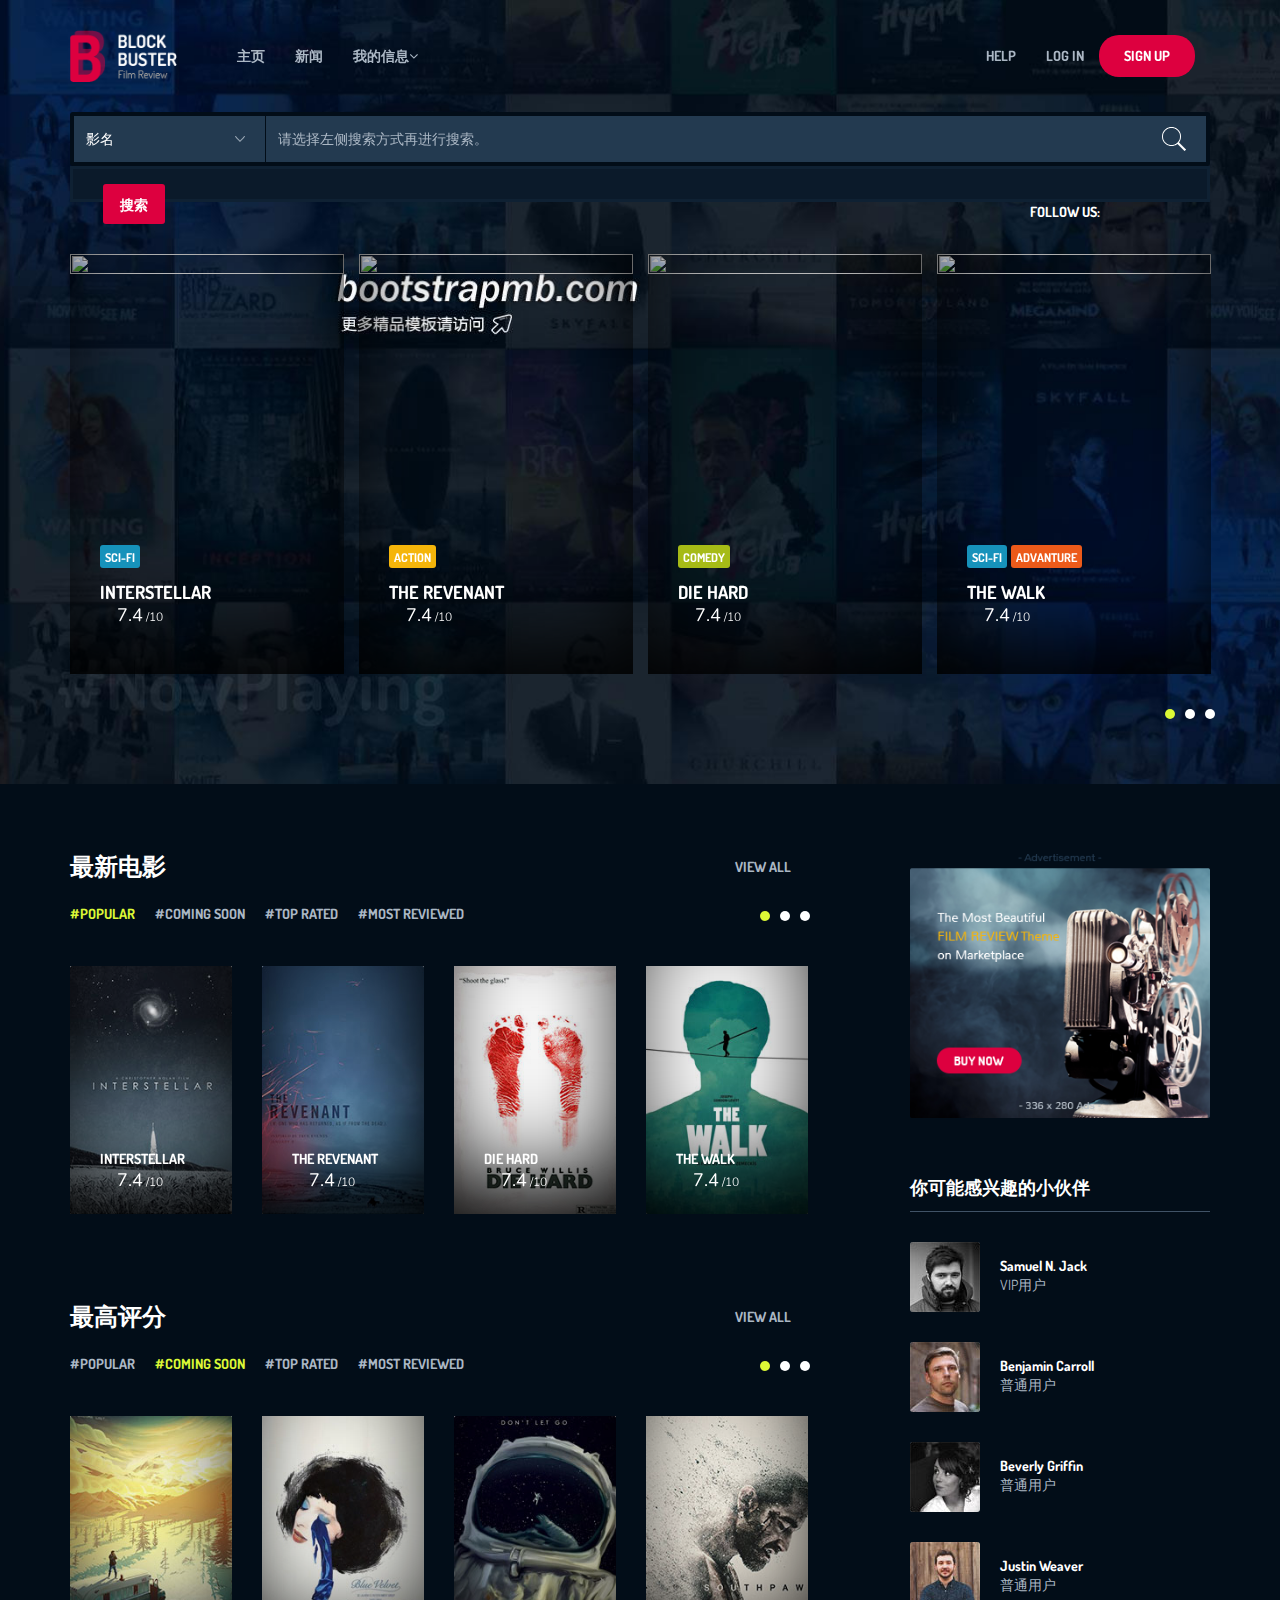
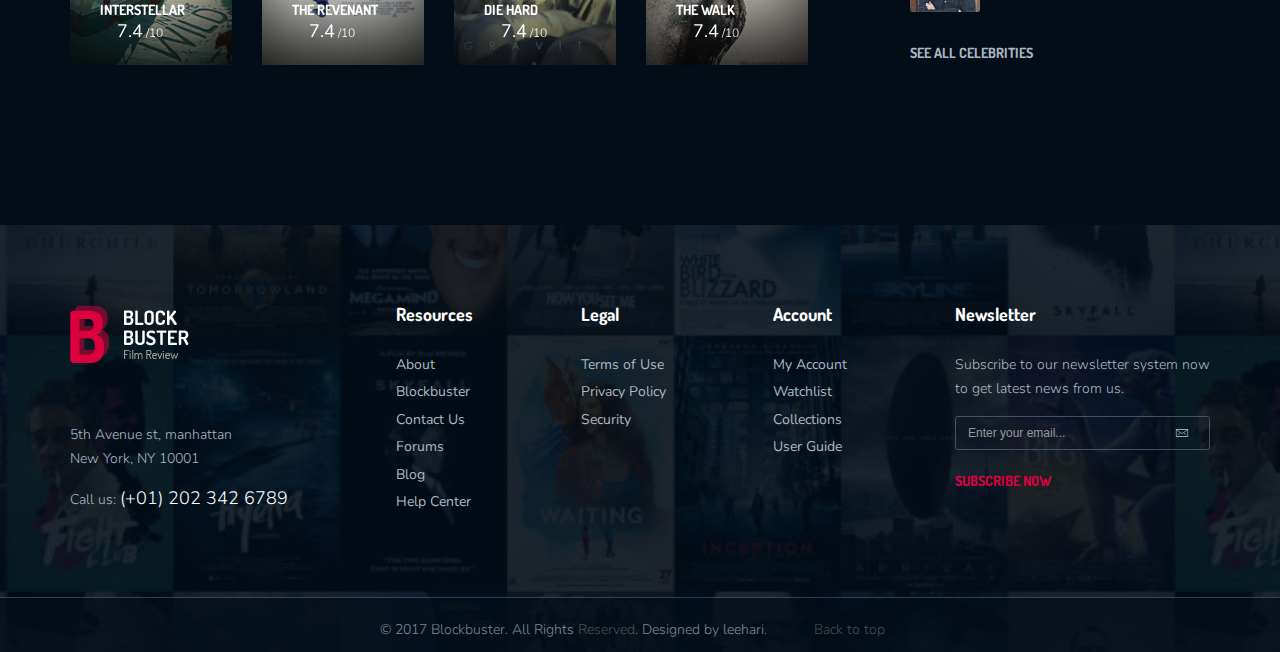
==== commit 775445f3: "汉化+新闻+个人信息等页面+登出+前端修正+bug修复" ====
--- a/web/index.html
+++ b/web/index.html
@@ -122,102 +122,53 @@
 <header class="ht-header">
 	<div class="container">
 		<nav class="navbar navbar-default navbar-custom">
-				<!-- Brand and toggle get grouped for better mobile display -->
-				<div class="navbar-header logo">
-				    <div class="navbar-toggle" data-toggle="collapse" data-target="#bs-example-navbar-collapse-1">
-					    <span class="sr-only">Toggle navigation</span>
-					    <div id="nav-icon1">
-							<span></span>
-							<span></span>
-							<span></span>
-						</div>
-				    </div>
-				    <a href="index.html"><img class="logo" src="images/logo1.png" alt="" width="119" height="58"></a>
-			    </div>
-				<!-- Collect the nav links, forms, and other content for toggling -->
-				<div class="collapse navbar-collapse flex-parent" id="bs-example-navbar-collapse-1">
-					<ul class="nav navbar-nav flex-child-menu menu-left">
-						<li class="hidden">
-							<a href="#page-top"></a>
-						</li>
-						<li class="dropdown first">
-							<a class="btn btn-default dropdown-toggle lv1" data-toggle="dropdown">
-							Home <i class="fa fa-angle-down" aria-hidden="true"></i>
-							</a>
-							<ul class="dropdown-menu level1">
-								<li><a href="index.html">Home 01</a></li>
-								<li><a href="homev2.html">Home 02</a></li>
-								<li><a href="homev3.html">Home 03</a></li>
-							</ul>
-						</li>
-						<li class="dropdown first">
-							<a class="btn btn-default dropdown-toggle lv1" data-toggle="dropdown" data-hover="dropdown">
-							movies<i class="fa fa-angle-down" aria-hidden="true"></i>
-							</a>
-							<ul class="dropdown-menu level1">
-								<li class="dropdown">
-									<a href="#" class="dropdown-toggle" data-toggle="dropdown" >Movie grid<i class="ion-ios-arrow-forward"></i></a>
-									<ul class="dropdown-menu level2">
-										<li><a href="moviegrid.html">Movie grid</a></li>
-										<li><a href="moviegridfw.html">movie grid full width</a></li>
-									</ul>
-								</li>			
-								<li><a href="movielist.html">Movie list</a></li>
-								<li><a href="moviesingle.html">Movie single</a></li>
-								<li class="it-last"><a href="seriessingle.html">Series single</a></li>
-							</ul>
-						</li>
-						<li class="dropdown first">
-							<a class="btn btn-default dropdown-toggle lv1" data-toggle="dropdown" data-hover="dropdown">
-							celebrities <i class="fa fa-angle-down" aria-hidden="true"></i>
-							</a>
-							<ul class="dropdown-menu level1">
-								<li><a href="celebritygrid01.html">celebrity grid 01</a></li>
-								<li><a href="celebritygrid02.html">celebrity grid 02 </a></li>
-								<li><a href="celebritylist.html">celebrity list</a></li>
-								<li class="it-last"><a href="celebritysingle.html">celebrity single</a></li>
-							</ul>
-						</li>
-						<li class="dropdown first">
-							<a class="btn btn-default dropdown-toggle lv1" data-toggle="dropdown" data-hover="dropdown">
-							news <i class="fa fa-angle-down" aria-hidden="true"></i>
-							</a>
-							<ul class="dropdown-menu level1">
-								<li><a href="bloglist.html">blog List</a></li>
-								<li><a href="bloggrid.html">blog Grid</a></li>
-								<li class="it-last"><a href="blogdetail.html">blog Detail</a></li>
-							</ul>
-						</li>
-						<li class="dropdown first">
-							<a class="btn btn-default dropdown-toggle lv1" data-toggle="dropdown" data-hover="dropdown">
-							community <i class="fa fa-angle-down" aria-hidden="true"></i>
-							</a>
-							<ul class="dropdown-menu level1">
-								<li><a href="userfavoritegrid.html">user favorite grid</a></li>
-								<li><a href="userfavoritelist.html">user favorite list</a></li>
-								<li><a href="userprofile.html">user profile</a></li>
-								<li class="it-last"><a href="userrate.html">user rate</a></li>
-							</ul>
-						</li>
-					</ul>
-					<ul class="nav navbar-nav flex-child-menu menu-right">
-						<li class="dropdown first">
-							<a class="btn btn-default dropdown-toggle lv1" data-toggle="dropdown" data-hover="dropdown">
-							pages <i class="fa fa-angle-down" aria-hidden="true"></i>
-							</a>
-							<ul class="dropdown-menu level1">
-								<li><a href="landing.html">Landing</a></li>
-								<li><a href="404.html">404 Page</a></li>
-								<li class="it-last"><a href="comingsoon.html">Coming soon</a></li>
-							</ul>
-						</li>                
-						<li><a href="#">Help</a></li>
-						<li class="loginLink"><a href="#">LOG In</a></li>
-						<li class="btn signupLink"><a href="#">sign up</a></li>
-					</ul>
+			<!-- Brand and toggle get grouped for better mobile display -->
+			<div class="navbar-header logo">
+				<div class="navbar-toggle" data-toggle="collapse" data-target="#bs-example-navbar-collapse-1">
+					<span class="sr-only">Toggle navigation</span>
+					<div id="nav-icon1">
+						<span></span>
+						<span></span>
+						<span></span>
+					</div>
 				</div>
+				<a href="index.html"><img class="logo" src="images/logo1.png" alt="" width="119" height="58"></a>
+			</div>
+			<!-- Collect the nav links, forms, and other content for toggling -->
+			<div class="collapse navbar-collapse flex-parent" id="bs-example-navbar-collapse-1">
+				<ul class="nav navbar-nav flex-child-menu menu-left">
+					<li class="hidden">
+						<a href="#page-top"></a>
+					</li>
+					<li class="dropdown first">
+						<a class="btn btn-default dropdown-toggle lv1"  href="index.jsp">
+							主页
+						</a>
+					</li>
+					<li class="dropdown first">
+						<a class="btn btn-default dropdown-toggle lv1" data-hover="dropdown" href="bloglist.jsp">
+							新闻
+						</a>
+					</li>
+					<li class="dropdown first">
+						<a class="btn btn-default dropdown-toggle lv1" data-toggle="dropdown" data-hover="dropdown">
+							我的信息 <i class="fa fa-angle-down" aria-hidden="true"></i>
+						</a>
+						<ul class="dropdown-menu level1">
+							<li><a href="userfavoritegrid.jsp">我的最爱</a></li>
+							<li><a href="userprofile.jsp">修改信息</a></li>
+							<li class="it-last"><a href="userrate.jsp">我的评分</a></li>
+						</ul>
+					</li>
+				</ul>
+				<ul class="nav navbar-nav flex-child-menu menu-right">
+					<li><a href="#">Help</a></li>
+					<li class="loginLink"><a href="#">LOG In</a></li>
+					<li class="btn signupLink"><a href="#">sign up</a></li>
+				</ul>
+			</div>
 			<!-- /.navbar-collapse -->
-	    </nav>
+		</nav>
 	    
 	    <!-- top search form -->
 	    <div class="top-search">
--- a/web/css/style.css
+++ b/web/css/style.css
@@ -4266,6 +4266,9 @@
   -moz-transition: all 0.5s ease-out;
   -o-transition: all 0.5s ease-out;
   transition: all 0.5s ease-out;
+  width:285px;
+  height:350px;
+  object-fit: cover;
 }
 @media (max-width: 767px) {
   .movie-item-style-2 img {
